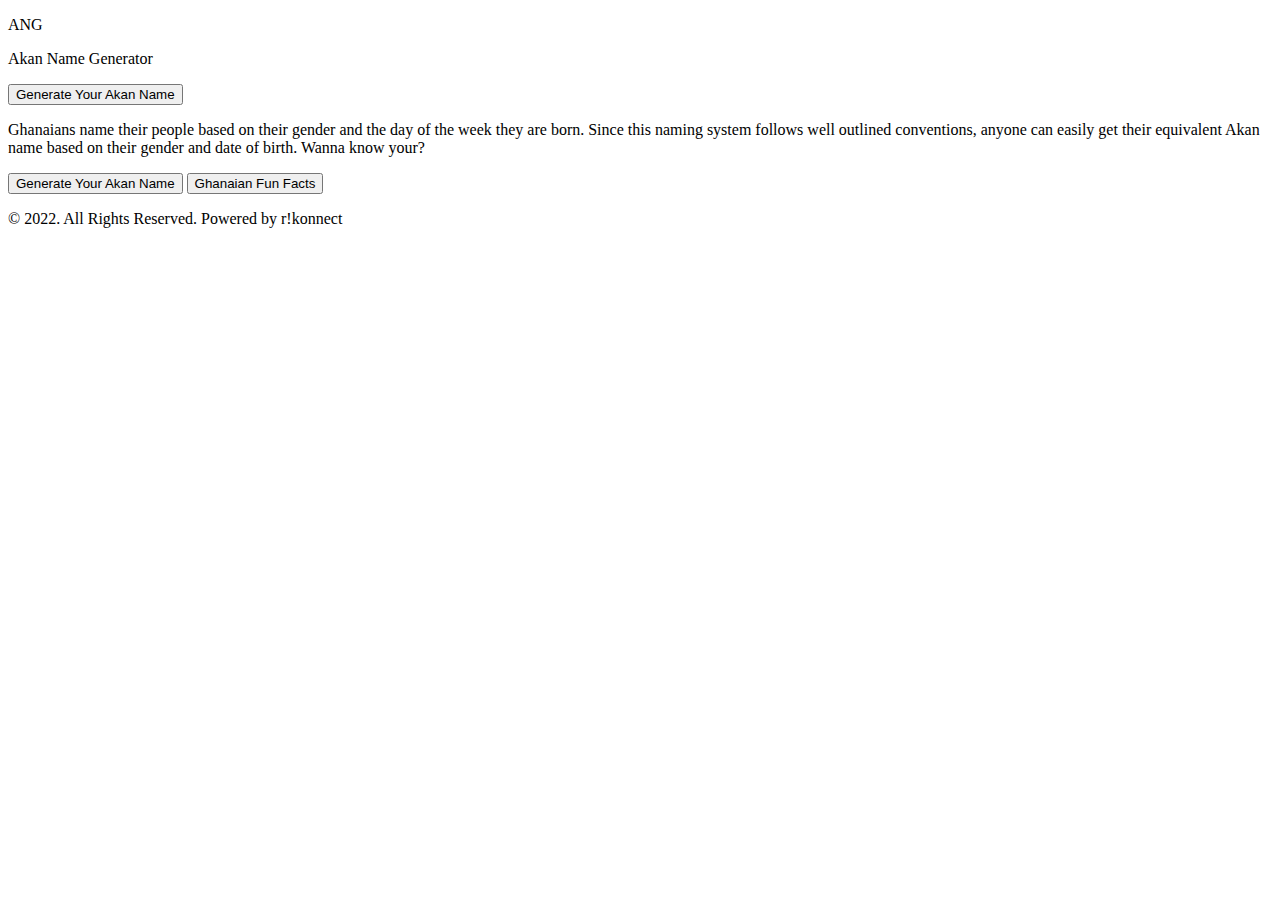
==== index.html @ b43edd52 "ft: add descriptive text and buttons" ====
<!DOCTYPE html>
<html lang="en">
<head>
    <meta charset="UTF-8">
    <meta http-equiv="X-UA-Compatible" content="IE=edge">
    <meta name="viewport" content="width=device-width, initial-scale=1.0">
    <title>Akan Name Generator</title>
</head>
<body>
    <header>
        <nav>
            <p class="icon">ANG</p>
            <p class="brand">Akan Name Generator</p>
            <a href="#generate"><button>Generate Your Akan Name</button></a>
        </nav>
    </header>
    <main>
        <p class="description">
            Ghanaians name their people based on their gender and the day of the week they are born. Since this naming system follows well outlined conventions, anyone can easily get their equivalent Akan name based on their gender and date of birth. <span>Wanna know your?</span>
        </p>
        <div class="controls">
            <a href="#generate"><button>Generate Your Akan Name</button></a>
            <a href="#fun-fact"><button>Ghanaian Fun Facts</button></a>
        </div>
    </main>
    <footer>
        <p class="footer">&copy; 2022. All Rights Reserved. Powered by r!konnect</p>
    </footer>
</body>
</html>
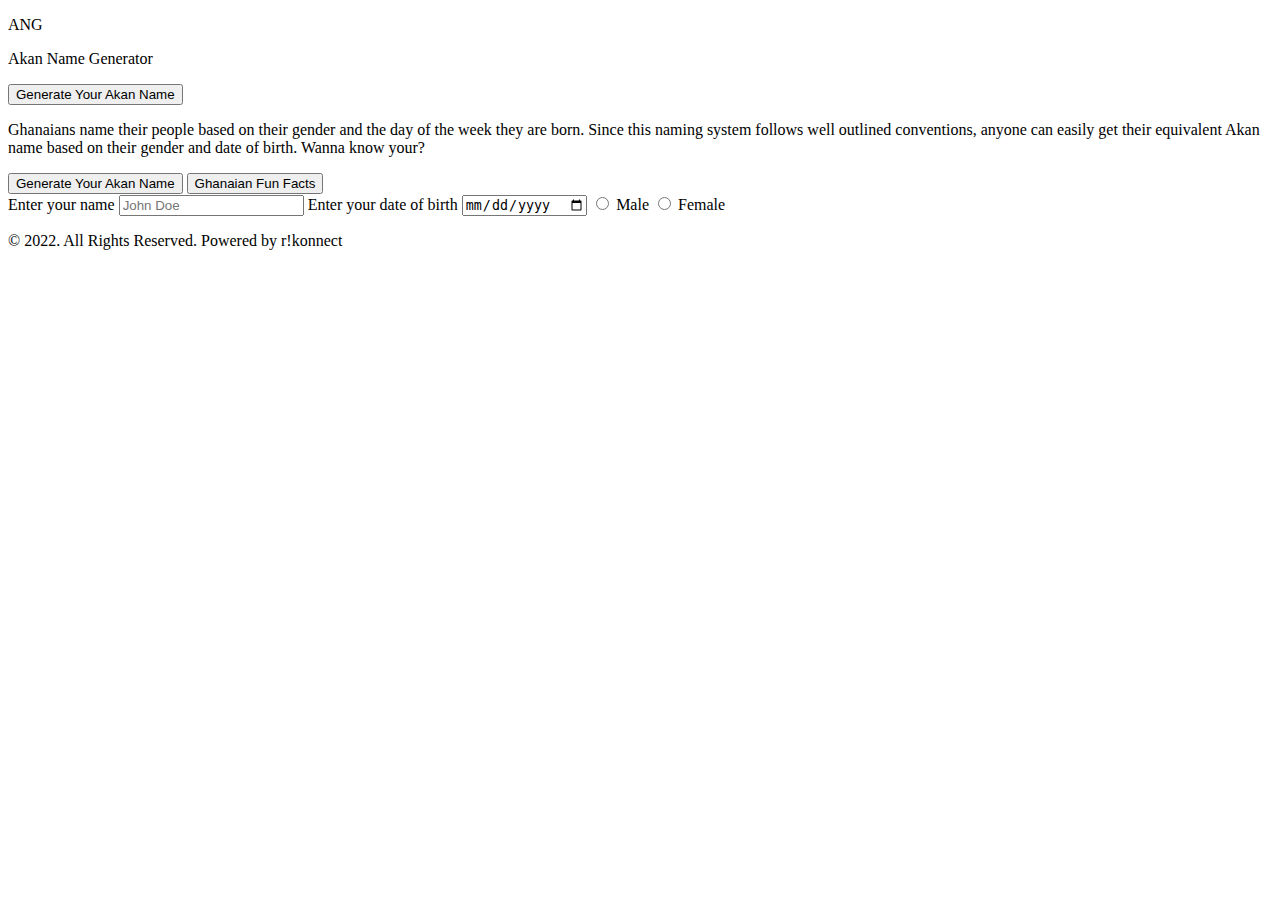
==== commit 8119981d: "ft: add form to collect user data" ====
--- a/index.html
+++ b/index.html
@@ -22,6 +22,18 @@
             <a href="#generate"><button>Generate Your Akan Name</button></a>
             <a href="#fun-fact"><button>Ghanaian Fun Facts</button></a>
         </div>
+        <div class="collect-input">
+            <form name="userdata" id="userdata">
+                <label for="username">Enter your name</label>
+                <input type="text" name="username" id="username" placeholder="John Doe">
+                <label for="dateofbirth">Enter your date of birth</label>
+                <input type="date" name="dateofbirth" id="dateofbirth" placeholder="DD/MM/YYYY">
+                <input type="radio" name="gender" id="male" value="male">
+                <label for="male">Male</label>
+                <input type="radio" name="gender" id="female" value="female">
+                <label for="female">Female</label>
+            </form>
+        </div>
     </main>
     <footer>
         <p class="footer">&copy; 2022. All Rights Reserved. Powered by r!konnect</p>
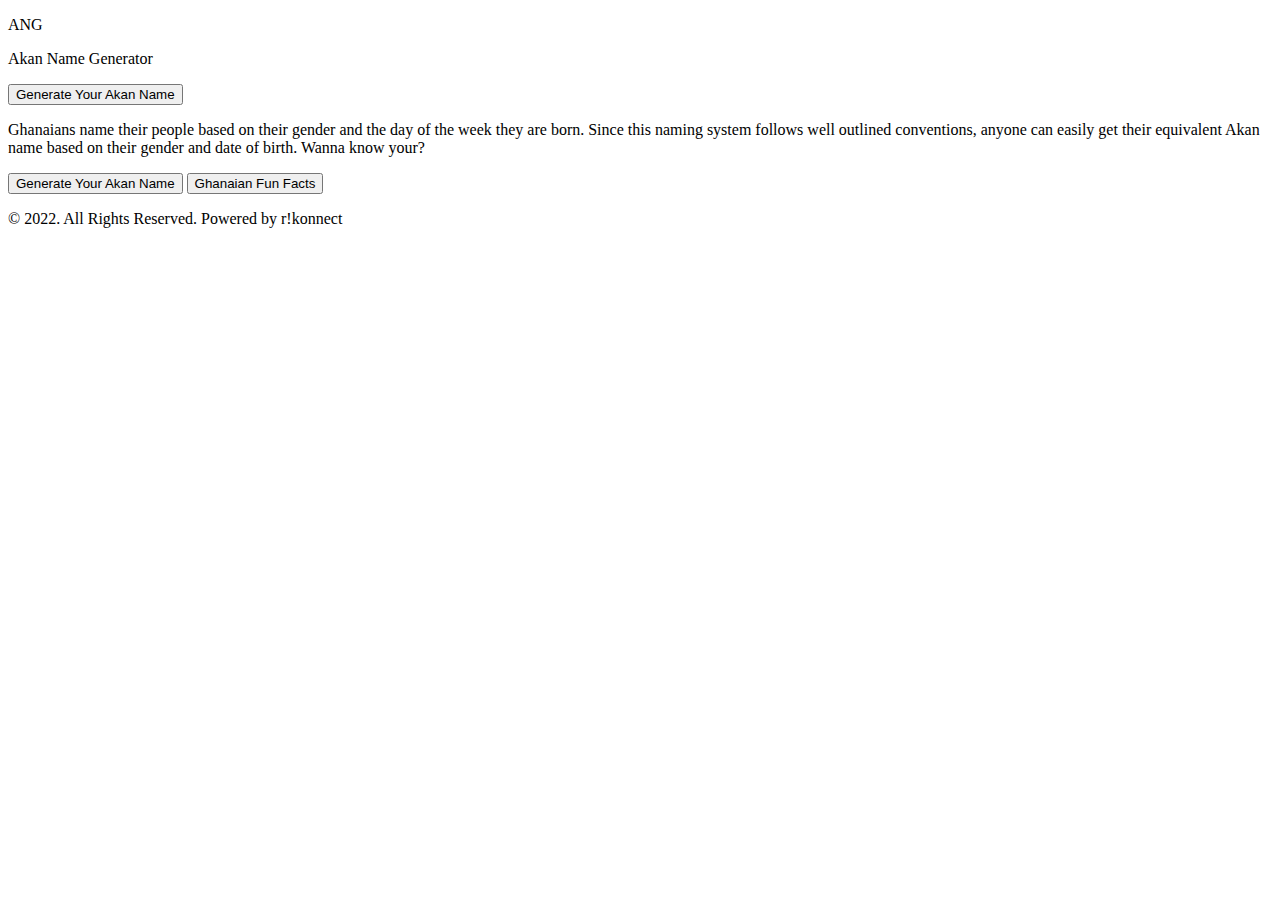
==== commit 6cd8c526: "pt: move second page to different html file" ====
--- a/index.html
+++ b/index.html
@@ -22,18 +22,6 @@
             <a href="#generate"><button>Generate Your Akan Name</button></a>
             <a href="#fun-fact"><button>Ghanaian Fun Facts</button></a>
         </div>
-        <div class="collect-input">
-            <form name="userdata" id="userdata">
-                <label for="username">Enter your name</label>
-                <input type="text" name="username" id="username" placeholder="John Doe">
-                <label for="dateofbirth">Enter your date of birth</label>
-                <input type="date" name="dateofbirth" id="dateofbirth" placeholder="DD/MM/YYYY">
-                <input type="radio" name="gender" id="male" value="male">
-                <label for="male">Male</label>
-                <input type="radio" name="gender" id="female" value="female">
-                <label for="female">Female</label>
-            </form>
-        </div>
     </main>
     <footer>
         <p class="footer">&copy; 2022. All Rights Reserved. Powered by r!konnect</p>
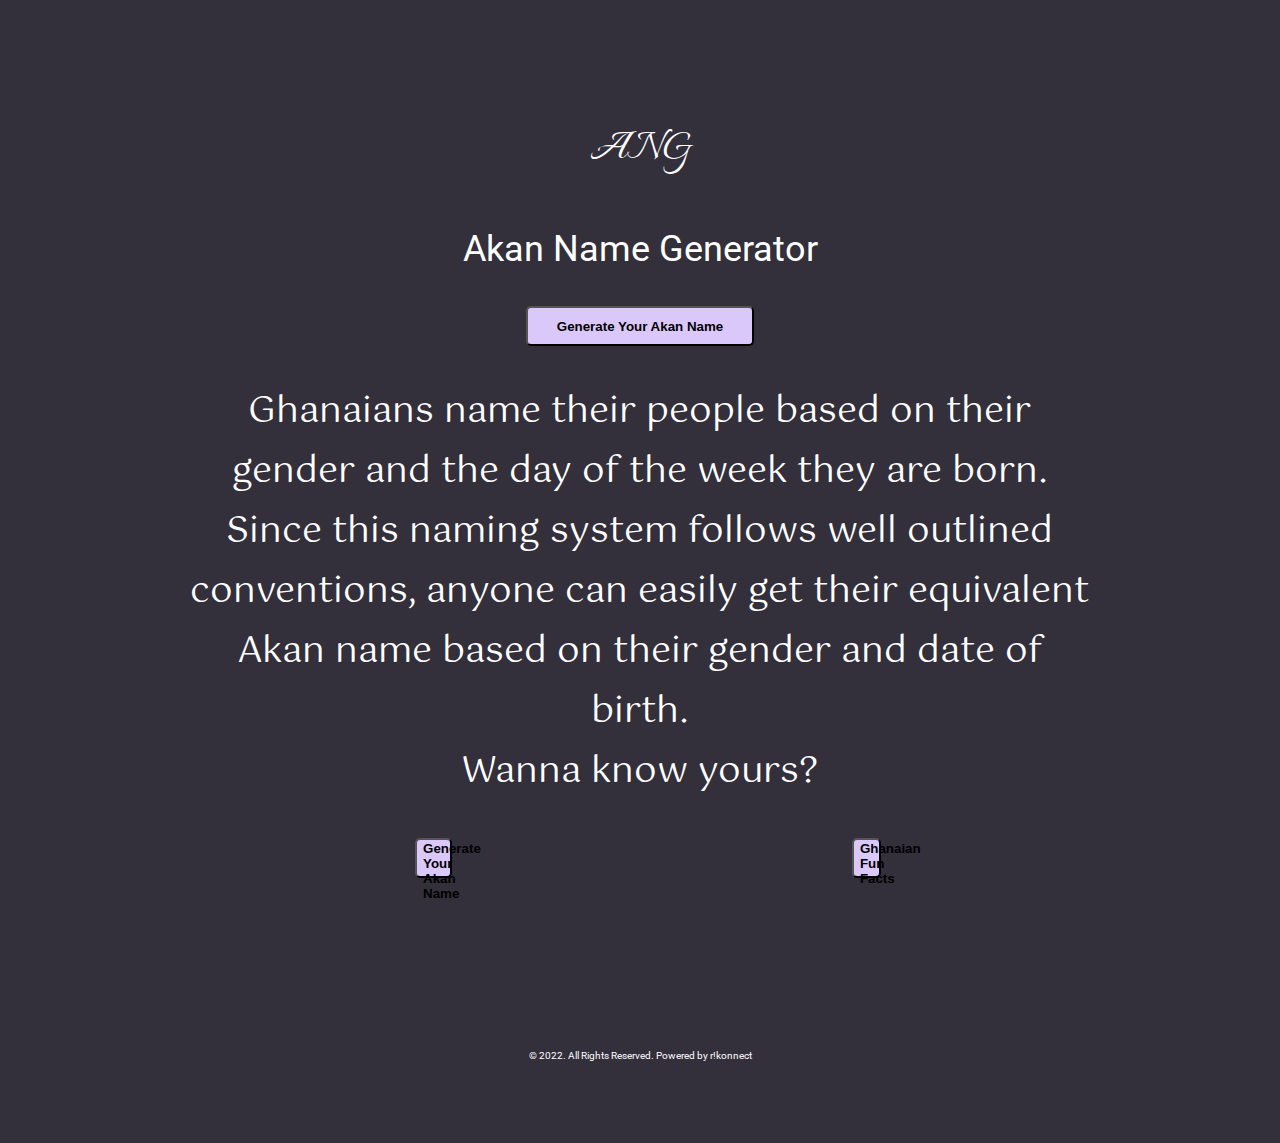
==== commit f2b2108e: "st: add page style and background color" ====
--- a/index.html
+++ b/index.html
@@ -4,6 +4,12 @@
     <meta charset="UTF-8">
     <meta http-equiv="X-UA-Compatible" content="IE=edge">
     <meta name="viewport" content="width=device-width, initial-scale=1.0">
+    <link rel="preconnect" href="https://fonts.googleapis.com">
+    <link rel="preconnect" href="https://fonts.gstatic.com" crossorigin>
+    <link href="https://fonts.googleapis.com/css2?family=Roboto&display=swap" rel="stylesheet">
+    <link href="https://fonts.googleapis.com/css2?family=Italianno&display=swap" rel="stylesheet">
+    <link href="https://fonts.googleapis.com/css2?family=Gotu&family=Italianno&display=swap" rel="stylesheet">
+    <link rel="stylesheet" href="css/style.css">
     <title>Akan Name Generator</title>
 </head>
 <body>
@@ -11,20 +17,21 @@
         <nav>
             <p class="icon">ANG</p>
             <p class="brand">Akan Name Generator</p>
-            <a href="#generate"><button>Generate Your Akan Name</button></a>
+            <a href="html/generate.html"><button>Generate Your Akan Name</button></a>
         </nav>
     </header>
     <main>
         <p class="description">
-            Ghanaians name their people based on their gender and the day of the week they are born. Since this naming system follows well outlined conventions, anyone can easily get their equivalent Akan name based on their gender and date of birth. <span>Wanna know your?</span>
+            Ghanaians name their people based on their gender and the day of the week they are born. Since this naming system follows well outlined conventions, anyone can easily get their equivalent Akan name based on their gender and date of birth. <span>Wanna know yours?</span>
         </p>
         <div class="controls">
-            <a href="#generate"><button>Generate Your Akan Name</button></a>
-            <a href="#fun-fact"><button>Ghanaian Fun Facts</button></a>
+            <a href="html/generate.html"><button>Generate Your Akan Name</button></a>
+            <a href="html/funfact.html"><button>Ghanaian Fun Facts</button></a>
         </div>
     </main>
     <footer>
         <p class="footer">&copy; 2022. All Rights Reserved. Powered by r!konnect</p>
     </footer>
+    <script src="js/main.js"></script>
 </body>
 </html>--- a/css/style.css
+++ b/css/style.css
@@ -0,0 +1,43 @@
+body{
+    background-color: #332F3B;
+    font-family: 'Roboto', sans-serif;
+    color: white;
+    padding: 5%;
+    text-align: center;
+}
+.icon{
+    font-family: 'Italianno', cursive;
+    font-size: 48px;;
+}
+.brand{
+    font-size: 36px;;
+}
+a button{
+    background-color: #DAC8FA;
+    width: 20%;
+    height: 40px;
+    border-radius: 5px;
+    font-weight: 800;
+}
+.description{
+    font-family: 'Gotu', sans-serif;
+    font-size: 36px;
+    text-align: center;
+    width: 80%;
+    position: relative;
+    left: 10%;
+
+}
+span{
+    display: block;
+}
+.controls{
+    width: 100%;
+    display: flex;
+    /* flex-direction: column; */
+    justify-content: space-evenly;
+}
+footer .footer{
+    margin-top: 13%;
+    font-size: x-small;
+}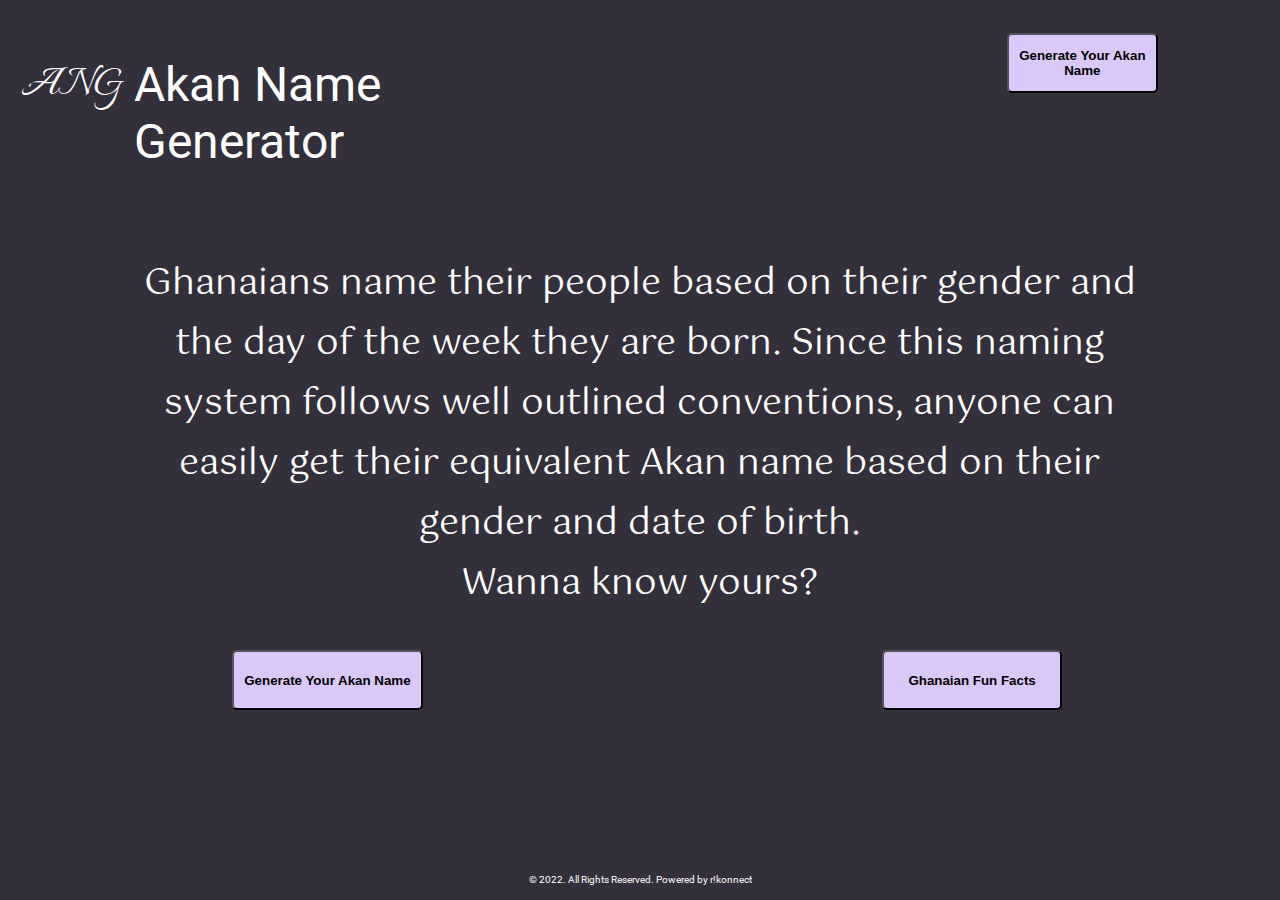
==== commit 860622e3: "fr: rename nav bar class items for styling" ====
--- a/index.html
+++ b/index.html
@@ -17,7 +17,7 @@
         <nav>
             <p class="icon">ANG</p>
             <p class="brand">Akan Name Generator</p>
-            <a href="html/generate.html"><button>Generate Your Akan Name</button></a>
+            <a href="html/generate.html" class="third"><button>Generate Your Akan Name</button></a>
         </nav>
     </header>
     <main>
@@ -25,8 +25,8 @@
             Ghanaians name their people based on their gender and the day of the week they are born. Since this naming system follows well outlined conventions, anyone can easily get their equivalent Akan name based on their gender and date of birth. <span>Wanna know yours?</span>
         </p>
         <div class="controls">
-            <a href="html/generate.html"><button>Generate Your Akan Name</button></a>
-            <a href="html/funfact.html"><button>Ghanaian Fun Facts</button></a>
+            <a href="html/generate.html" class="item-1"><button>Generate Your Akan Name</button></a>
+            <a href="html/funfact.html" class="item-1"><button>Ghanaian Fun Facts</button></a>
         </div>
     </main>
     <footer>
--- a/css/style.css
+++ b/css/style.css
@@ -2,20 +2,35 @@
     background-color: #332F3B;
     font-family: 'Roboto', sans-serif;
     color: white;
-    padding: 5%;
+    /* padding: 5%; */
     text-align: center;
+    box-sizing: border-box;
 }
 .icon{
     font-family: 'Italianno', cursive;
-    font-size: 48px;;
+    font-size: 48px;
+    width: 10%;
+    padding: 0;
 }
 .brand{
-    font-size: 36px;;
+    font-size: 48px;
+    width: 30%;
+    padding: 0%;
+    text-align: left;
+}
+.third{
+    width: 60%;
+}
+a.third{
+    width: 40%;
+    margin-top: 2%;
+    position: relative;
+    left: 25%;
 }
 a button{
     background-color: #DAC8FA;
-    width: 20%;
-    height: 40px;
+    width: 30%;
+    height: 60px;
     border-radius: 5px;
     font-weight: 800;
 }
@@ -33,11 +48,20 @@
 }
 .controls{
     width: 100%;
-    display: flex;
-    /* flex-direction: column; */
-    justify-content: space-evenly;
+    display: grid;
+    gap: 2%;
+    grid-template-columns: auto auto;
+    
 }
 footer .footer{
     margin-top: 13%;
     font-size: x-small;
-}+}
+nav{
+    display: flex;
+    width: 100%;
+
+}
+    /* .collect-input{
+        display: none;
+    } */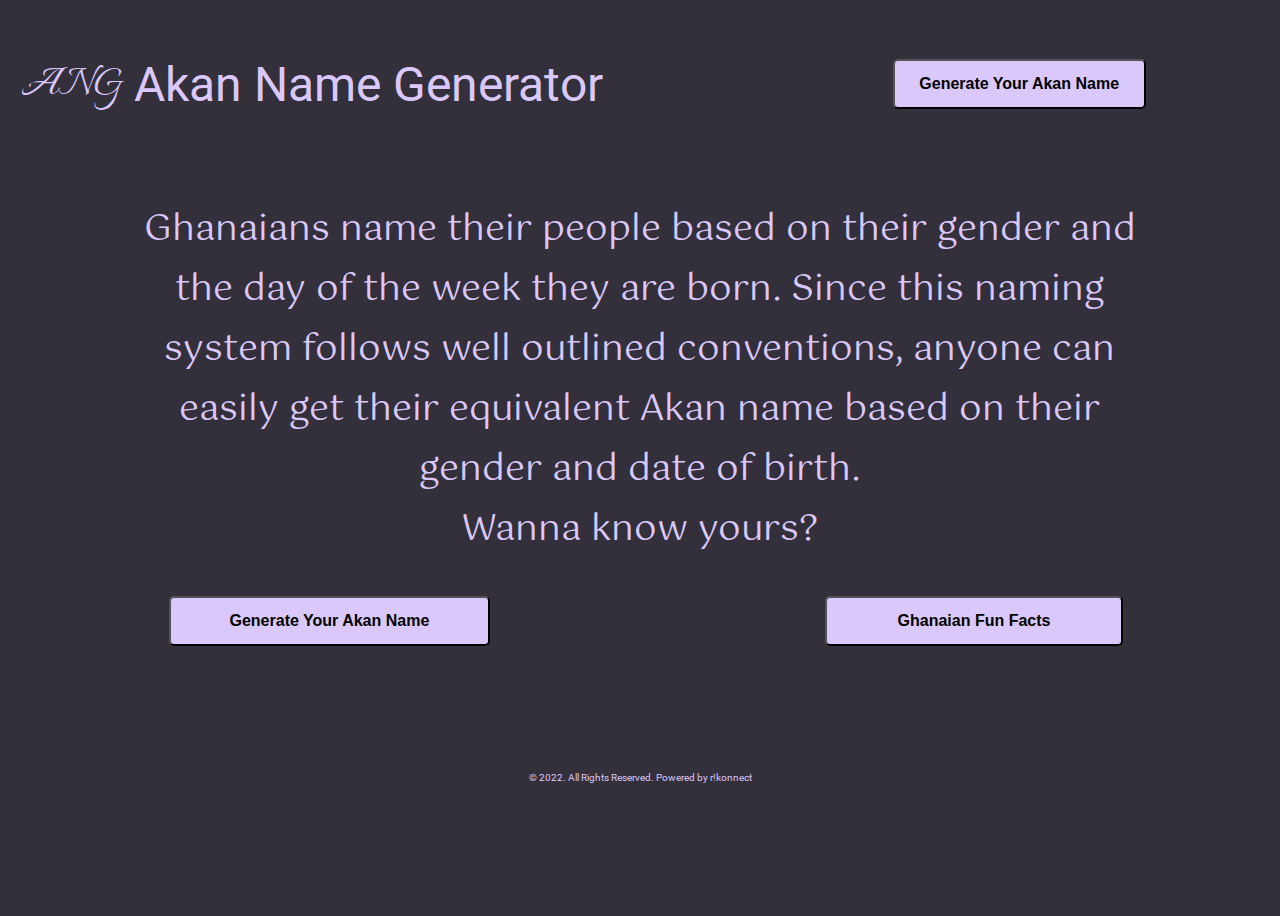
==== commit 907df9fc: "rf: change the title name" ====
--- a/index.html
+++ b/index.html
@@ -10,7 +10,7 @@
     <link href="https://fonts.googleapis.com/css2?family=Italianno&display=swap" rel="stylesheet">
     <link href="https://fonts.googleapis.com/css2?family=Gotu&family=Italianno&display=swap" rel="stylesheet">
     <link rel="stylesheet" href="css/style.css">
-    <title>Akan Name Generator</title>
+    <title>r!konnect</title>
 </head>
 <body>
     <header>
--- a/css/style.css
+++ b/css/style.css
@@ -1,10 +1,12 @@
 body{
     background-color: #332F3B;
     font-family: 'Roboto', sans-serif;
-    color: white;
-    /* padding: 5%; */
+    color: #DAC8FA;
     text-align: center;
     box-sizing: border-box;
+    overflow-x: hidden;
+    height: 100vh;
+    overflow-y: hidden;
 }
 .icon{
     font-family: 'Italianno', cursive;
@@ -13,26 +15,27 @@
     padding: 0;
 }
 .brand{
-    font-size: 48px;
-    width: 30%;
+    font-size: 300%;
+    width: 40%;
     padding: 0%;
     text-align: left;
 }
 .third{
-    width: 60%;
+    /* width: 100%; */
 }
 a.third{
     width: 40%;
-    margin-top: 2%;
-    position: relative;
-    left: 25%;
+    margin-top: 4%;
+    display: flex;
+    justify-content: end;
 }
-a button{
+a button, #generate{
     background-color: #DAC8FA;
-    width: 30%;
-    height: 60px;
+    width: 50%;
+    height: 50px;
     border-radius: 5px;
     font-weight: 800;
+    font-size: 100%;
 }
 .description{
     font-family: 'Gotu', sans-serif;
@@ -54,14 +57,67 @@
     
 }
 footer .footer{
-    margin-top: 13%;
+    margin-top: 10%;
     font-size: x-small;
+}
+header{
+    display: flex;
+    justify-content: center;
 }
 nav{
     display: flex;
     width: 100%;
+    position: relative;
 
 }
-    /* .collect-input{
-        display: none;
-    } */+#collect-input{
+    display: flex;
+    justify-content: center;
+}
+
+form{
+    width: 40%;
+    padding: 2%;
+    box-shadow: 5px 5px 10px black;
+    text-align: left;
+    border-radius: 20px;
+}
+.here, .here:active, .here:focus{
+    display: flex;
+    justify-content: center;
+    color: #DAC8FA;
+    width: 100%;
+    height: 30px;
+    border: transparent;
+    background-color: #332F3B;
+    border-bottom: 1px solid  #DAC8FA;
+    margin: 2% 0;
+    outline: none;
+    font-size: large;
+    text-align: end;
+    
+}
+#generate{
+    display: flex;
+    justify-content: center;
+    margin-top: 20px;
+
+}
+a{
+    color: #DAC8FA;
+    text-decoration: none !important;
+}
+#akan-name{
+    font-size: x-large;
+}
+input:-webkit-autofill,
+input:-webkit-autofill:hover, 
+input:-webkit-autofill:focus, 
+input:-webkit-autofill:active{
+    -webkit-box-shadow: 0 0 0 30px #332F3B inset !important;
+    -webkit-text-fill-color: #DAC8FA !important;
+}
+.button-group, .gender-group{
+    display: flex;
+    justify-content: center;
+}